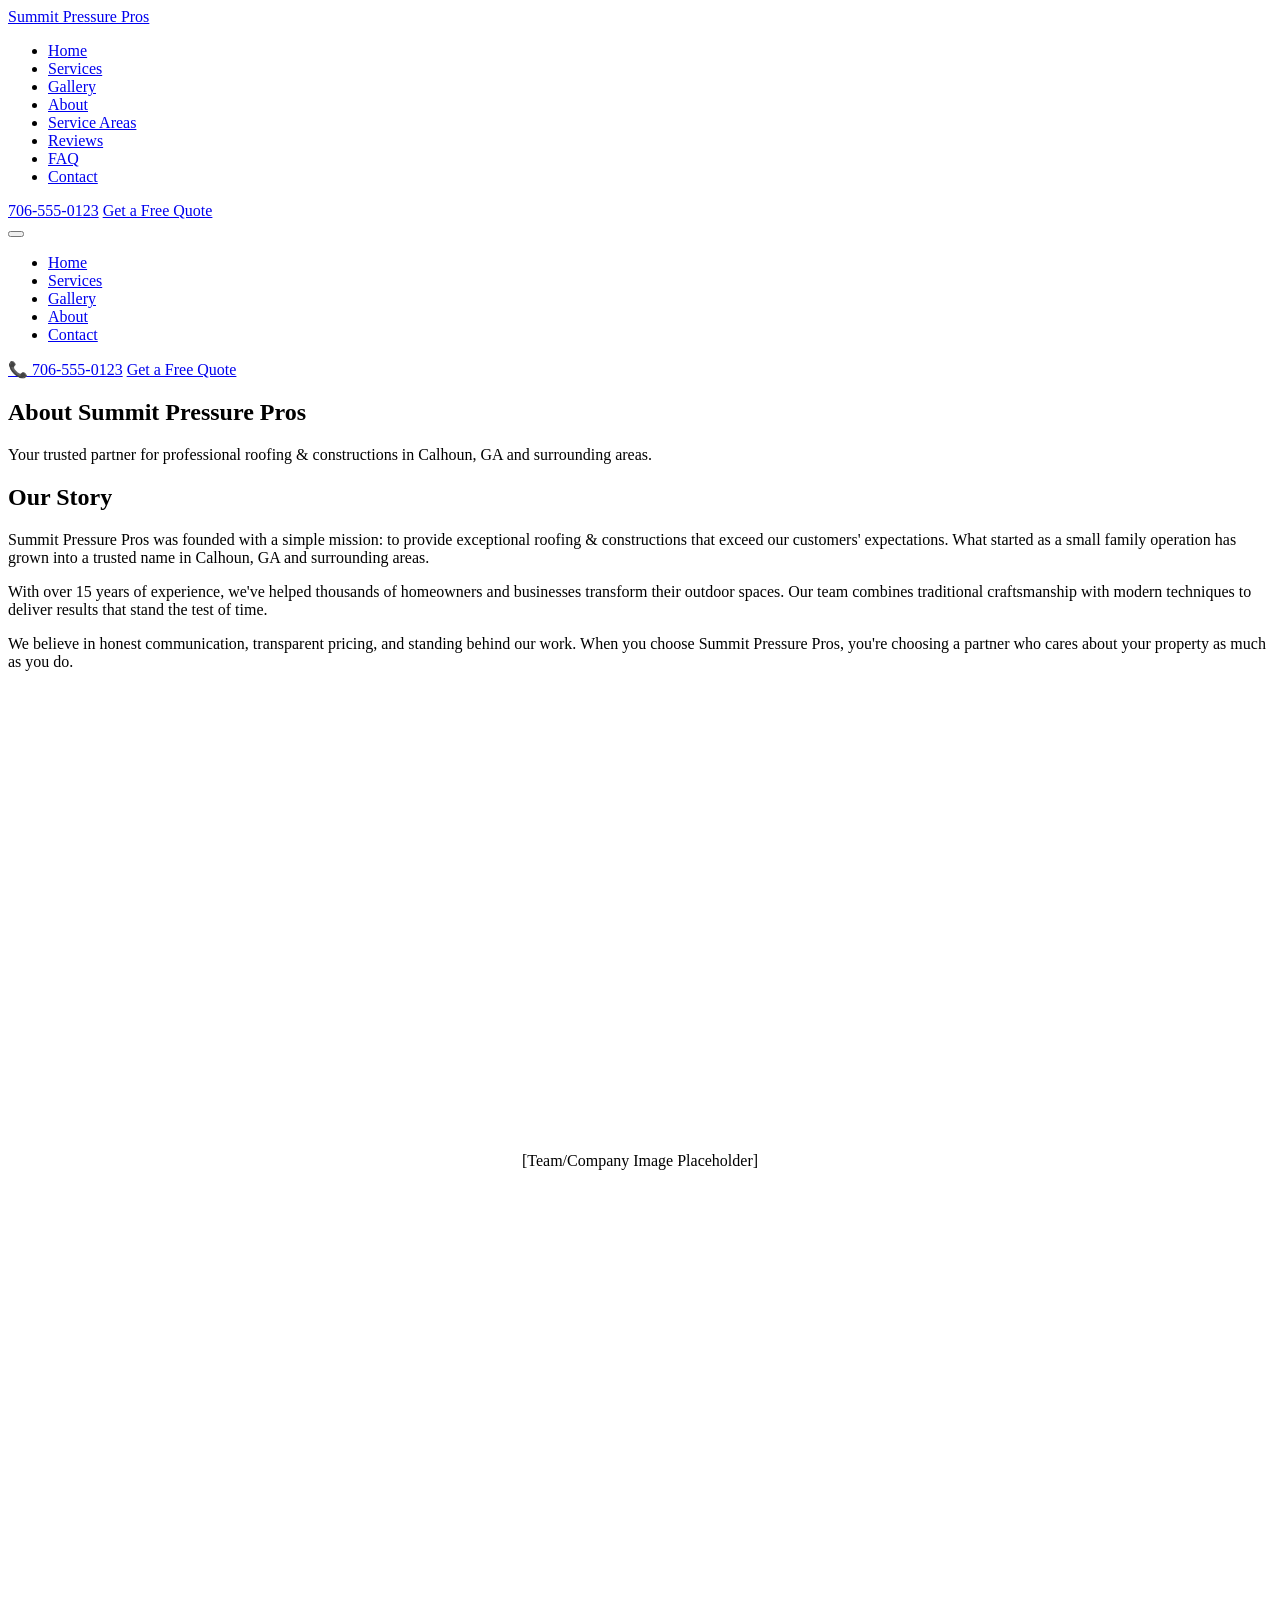
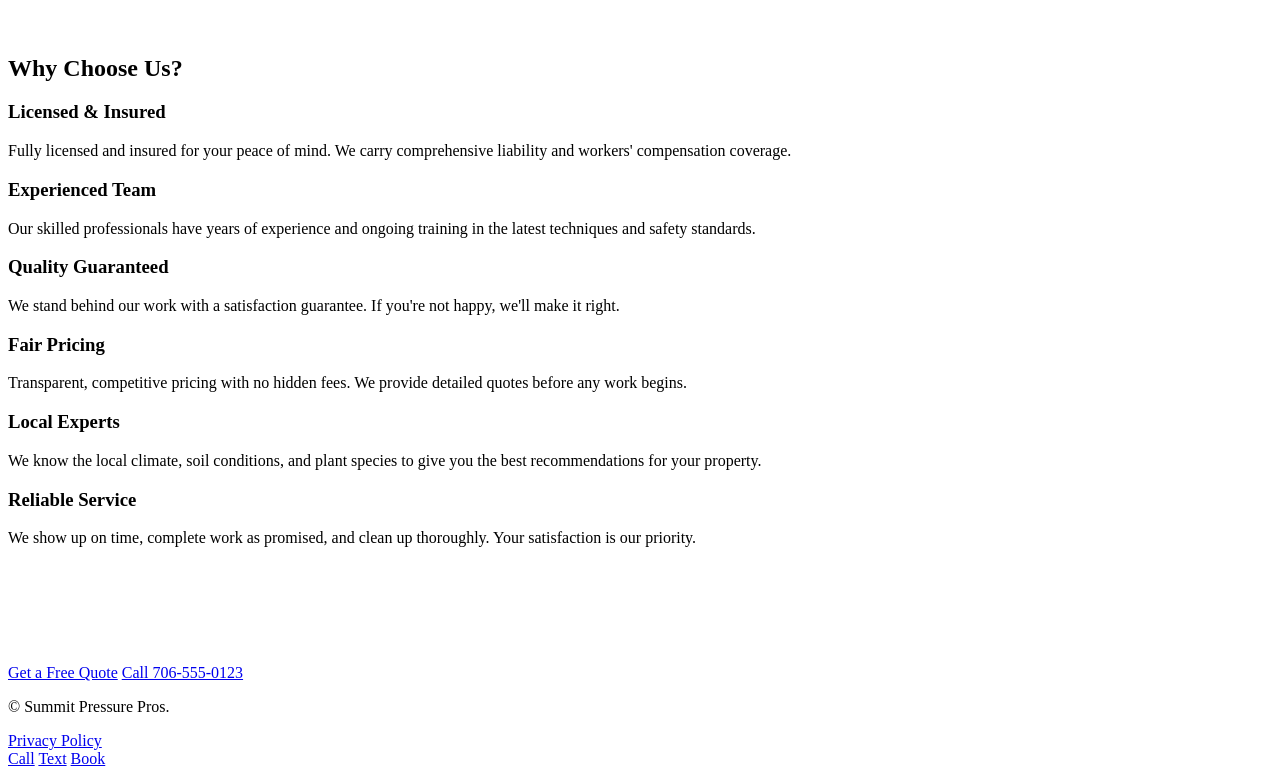
==== about.html @ 1222dcb8 "Add about.html" ====
<!DOCTYPE html>
<html lang="en">

<head>
    <meta charset="UTF-8">
    <meta name="viewport" content="width=device-width, initial-scale=1.0">
    <meta name="description"
        content="About Summit Pressure Pros - Professional roofing & constructions in Calhoun, GA and surrounding areas. Learn about our team and commitment to quality.">
    <title>About Us | Summit Pressure Pros</title>
    <link rel="icon" type="image/x-icon" href="assets/images/favicon.ico">
    <link rel="preconnect" href="https://fonts.googleapis.com">
    <link rel="preconnect" href="https://fonts.gstatic.com" crossorigin>
    <link
        href="https://fonts.googleapis.com/css2?family=Inter:wght@400;500;600;700&family=Outfit:wght@600;700;800&display=swap"
        rel="stylesheet">
    <link rel="stylesheet" href="assets/css/styles.css">
</head>

<body>
    <header class="header">
        <div class="container">
            <div class="header__inner">
                <a href="index.html" class="header__logo">Summit Pressure Pros</a>
                <nav class="nav">
                    <ul class="nav__list">
                        <li><a href="index.html" class="nav__link">Home</a></li>
                        <li><a href="services/index.html" class="nav__link">Services</a></li>
                        <li><a href="gallery.html" class="nav__link">Gallery</a></li>
                        <li><a href="about.html" class="nav__link active">About</a></li>
                        <li><a href="service-areas.html" class="nav__link">Service Areas</a></li>
                        <li><a href="reviews.html" class="nav__link">Reviews</a></li>
                        <li><a href="faq.html" class="nav__link">FAQ</a></li>
                        <li><a href="contact.html" class="nav__link">Contact</a></li>
                    </ul>
                </nav>
                <div class="header__actions">
                    <a href="tel:706-555-0123" class="header__phone">706-555-0123</a>
                    <a href="booking.html" class="btn btn--primary btn--sm">Get a Free Quote</a>
                </div>
                <button class="menu-toggle" aria-label="Toggle menu"><span class="menu-toggle__bar"></span><span
                        class="menu-toggle__bar"></span><span class="menu-toggle__bar"></span></button>
            </div>
        </div>
    </header>

    <nav class="mobile-nav" aria-hidden="true">
        <ul class="mobile-nav__list">
            <li><a href="index.html" class="mobile-nav__link">Home</a></li>
            <li><a href="services/index.html" class="mobile-nav__link">Services</a></li>
            <li><a href="gallery.html" class="mobile-nav__link">Gallery</a></li>
            <li><a href="about.html" class="mobile-nav__link active">About</a></li>
            <li><a href="contact.html" class="mobile-nav__link">Contact</a></li>
        </ul>
        <div class="mobile-nav__cta">
            <a href="tel:706-555-0123" class="mobile-nav__phone">📞 706-555-0123</a>
            <a href="booking.html" class="btn btn--primary btn--full">Get a Free Quote</a>
        </div>
    </nav>

    <main>
        <section class="service-hero">
            <div class="container">
                <div class="service-hero__content">
                    <h1 class="service-hero__title">About Summit Pressure Pros</h1>
                    <p class="service-hero__text">Your trusted partner for professional roofing & constructions in
                        Calhoun, GA and surrounding areas.</p>
                </div>
            </div>
        </section>

        <section class="section">
            <div class="container">
                <div class="grid grid--2" style="align-items: center;">
                    <div>
                        <h2>Our Story</h2>
                        <p style="margin: 1rem 0;">Summit Pressure Pros was founded with a simple mission: to provide
                            exceptional roofing & constructions that exceed our customers' expectations. What
                            started as a small family operation has grown into a trusted name in Calhoun, GA and surrounding areas.</p>
                        <p style="margin: 1rem 0;">With over 15 years of experience, we've helped thousands of
                            homeowners and businesses transform their outdoor spaces. Our team combines traditional
                            craftsmanship with modern techniques to deliver results that stand the test of time.</p>
                        <p style="margin: 1rem 0;">We believe in honest communication, transparent pricing, and standing
                            behind our work. When you choose Summit Pressure Pros, you're choosing a partner who cares
                            about your property as much as you do.</p>
                    </div>
                    <div
                        style="background: var(--color-light-gray); border-radius: var(--radius-xl); aspect-ratio: 4/3; display: flex; align-items: center; justify-content: center; color: var(--color-medium-gray);">
                        [Team/Company Image Placeholder]
                    </div>
                </div>
            </div>
        </section>

        <section class="section section--light">
            <div class="container">
                <div class="section-header">
                    <h2 class="section-header__title">Why Choose Us?</h2>
                </div>
                <div class="grid grid--3">
                    <div class="card">
                        <h3 class="card__title">Licensed & Insured</h3>
                        <p class="card__text">Fully licensed and insured for your peace of mind. We carry comprehensive
                            liability and workers' compensation coverage.</p>
                    </div>
                    <div class="card">
                        <h3 class="card__title">Experienced Team</h3>
                        <p class="card__text">Our skilled professionals have years of experience and ongoing training in
                            the latest techniques and safety standards.</p>
                    </div>
                    <div class="card">
                        <h3 class="card__title">Quality Guaranteed</h3>
                        <p class="card__text">We stand behind our work with a satisfaction guarantee. If you're not
                            happy, we'll make it right.</p>
                    </div>
                    <div class="card">
                        <h3 class="card__title">Fair Pricing</h3>
                        <p class="card__text">Transparent, competitive pricing with no hidden fees. We provide detailed
                            quotes before any work begins.</p>
                    </div>
                    <div class="card">
                        <h3 class="card__title">Local Experts</h3>
                        <p class="card__text">We know the local climate, soil conditions, and plant species to give you
                            the best recommendations for your property.</p>
                    </div>
                    <div class="card">
                        <h3 class="card__title">Reliable Service</h3>
                        <p class="card__text">We show up on time, complete work as promised, and clean up thoroughly.
                            Your satisfaction is our priority.</p>
                    </div>
                </div>
            </div>
        </section>

        <section class="section section--primary">
            <div class="container text-center">
                <h2 style="color: white;">Ready to Work With Us?</h2>
                <p style="color: rgba(255,255,255,0.9); margin: 1rem auto 2rem;">Contact us today for a free estimate.
                </p>
                <div class="btn-group" style="justify-content: center;">
                    <a href="booking.html" class="btn btn--accent btn--lg">Get a Free Quote</a>
                    <a href="tel:706-555-0123" class="btn btn--outline btn--lg">Call 706-555-0123</a>
                </div>
            </div>
        </section>
    </main>

    <footer class="footer">
        <div class="container">
            <div class="footer__bottom">
                <p class="footer__copyright">&copy; <span data-year></span> Summit Pressure Pros.</p>
                <div class="footer__legal"><a href="privacy.html" class="footer__legal-link">Privacy Policy</a></div>
            </div>
        </div>
    </footer>

    <div class="mobile-cta-bar">
        <a href="tel:706-555-0123" class="mobile-cta-bar__btn mobile-cta-bar__btn--call">Call</a>
        <a href="sms:706-555-0123" class="mobile-cta-bar__btn mobile-cta-bar__btn--text">Text</a>
        <a href="booking.html" class="mobile-cta-bar__btn mobile-cta-bar__btn--book">Book</a>
    </div>

    <script src="assets/js/main.js"></script>
</body>

</html>
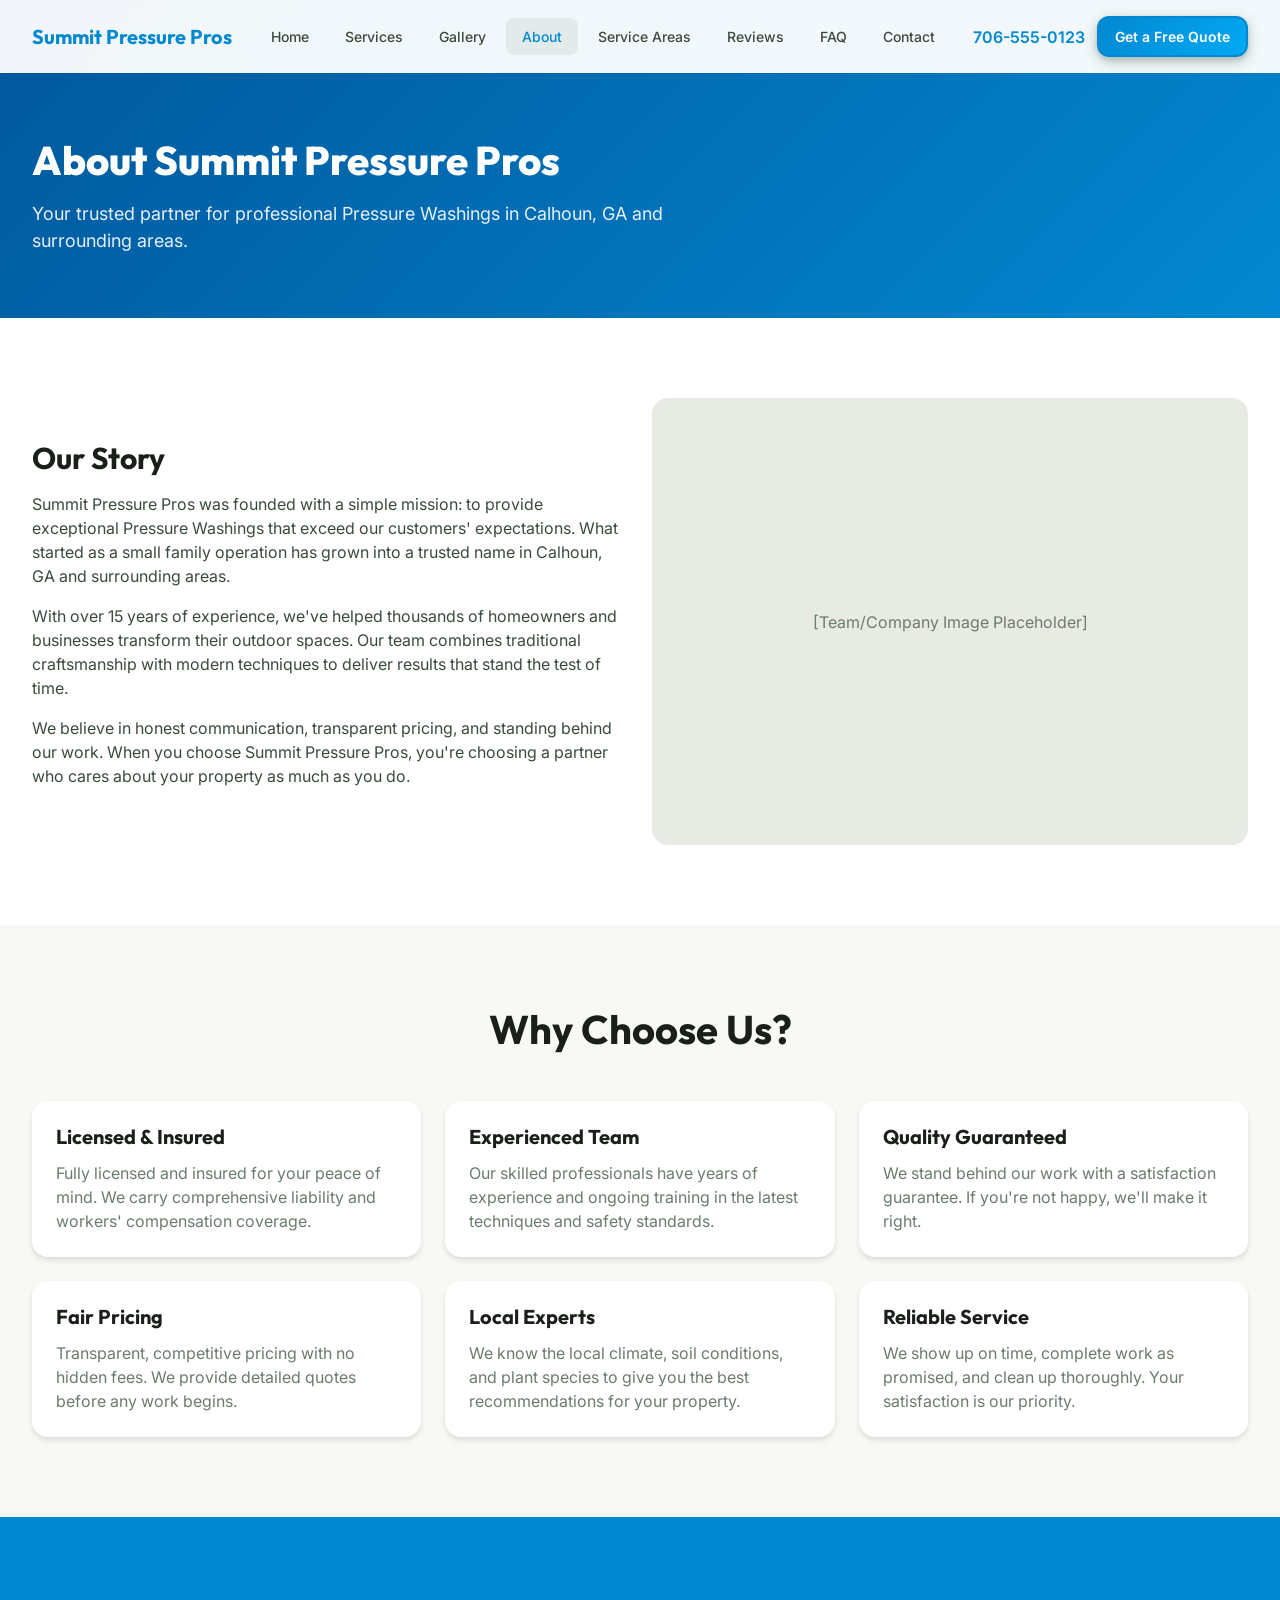
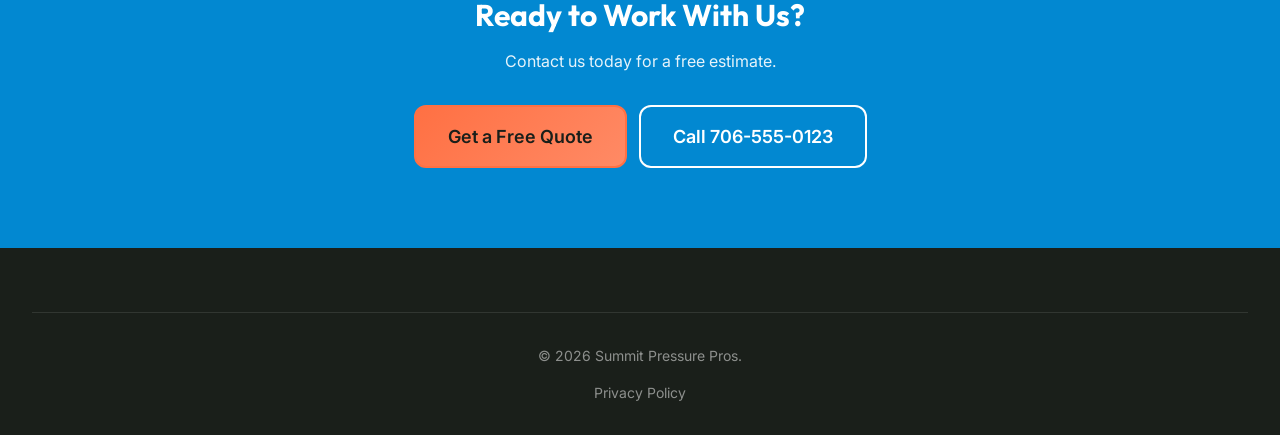
==== commit ed708ebc: "Update about.html" ====
--- a/about.html
+++ b/about.html
@@ -5,7 +5,7 @@
     <meta charset="UTF-8">
     <meta name="viewport" content="width=device-width, initial-scale=1.0">
     <meta name="description"
-        content="About Summit Pressure Pros - Professional roofing & constructions in Calhoun, GA and surrounding areas. Learn about our team and commitment to quality.">
+        content="About Summit Pressure Pros - Professional Pressure Washings in Calhoun, GA and surrounding areas. Learn about our team and commitment to quality.">
     <title>About Us | Summit Pressure Pros</title>
     <link rel="icon" type="image/x-icon" href="assets/images/favicon.ico">
     <link rel="preconnect" href="https://fonts.googleapis.com">
@@ -62,7 +62,7 @@
             <div class="container">
                 <div class="service-hero__content">
                     <h1 class="service-hero__title">About Summit Pressure Pros</h1>
-                    <p class="service-hero__text">Your trusted partner for professional roofing & constructions in
+                    <p class="service-hero__text">Your trusted partner for professional Pressure Washings in
                         Calhoun, GA and surrounding areas.</p>
                 </div>
             </div>
@@ -74,7 +74,7 @@
                     <div>
                         <h2>Our Story</h2>
                         <p style="margin: 1rem 0;">Summit Pressure Pros was founded with a simple mission: to provide
-                            exceptional roofing & constructions that exceed our customers' expectations. What
+                            exceptional Pressure Washings that exceed our customers' expectations. What
                             started as a small family operation has grown into a trusted name in Calhoun, GA and surrounding areas.</p>
                         <p style="margin: 1rem 0;">With over 15 years of experience, we've helped thousands of
                             homeowners and businesses transform their outdoor spaces. Our team combines traditional
--- a/assets/css/styles.css
+++ b/assets/css/styles.css
@@ -0,0 +1,1714 @@
+/* ============================================
+   roofing & construction & TREE SERVICE - DESIGN SYSTEM
+   Premium, Conversion-Focused Website Template
+   ============================================ */
+
+/* ==========================================
+   CSS VARIABLES - DESIGN TOKENS
+   ========================================== */
+:root {
+  /* Brand Colors - Nature Inspired */
+  --color-primary: #0288D1;
+  --color-primary-dark: #01579B;
+  --color-primary-light: #03A9F4;
+  --color-secondary: #37474F;
+  --color-secondary-light: #546E7A;
+  --color-accent: #FF7043;
+  --color-accent-light: #FF8A65;
+  
+  /* Neutral Colors */
+  --color-white: #FFFFFF;
+  --color-off-white: #F8F9F5;
+  --color-light-gray: #E8EBE4;
+  --color-medium-gray: #6B7B6E;
+  --color-dark-gray: #3A4A3C;
+  --color-black: #1A1F1A;
+  
+  /* Semantic Colors */
+  --color-success: #28A745;
+  --color-warning: #F4A020;
+  --color-error: #DC3545;
+  --color-info: #17A2B8;
+  
+  /* Typography */
+  --font-primary: 'Inter', -apple-system, BlinkMacSystemFont, 'Segoe UI', Roboto, sans-serif;
+  --font-heading: 'Outfit', 'Inter', sans-serif;
+  
+  /* Font Sizes - Mobile First */
+  --text-xs: 0.75rem;
+  --text-sm: 0.875rem;
+  --text-base: 1rem;
+  --text-lg: 1.125rem;
+  --text-xl: 1.25rem;
+  --text-2xl: 1.5rem;
+  --text-3xl: 1.875rem;
+  --text-4xl: 2.25rem;
+  --text-5xl: 3rem;
+  --text-6xl: 3.75rem;
+  
+  /* Font Weights */
+  --font-normal: 400;
+  --font-medium: 500;
+  --font-semibold: 600;
+  --font-bold: 700;
+  --font-extrabold: 800;
+  
+  /* Line Heights */
+  --leading-tight: 1.2;
+  --leading-snug: 1.375;
+  --leading-normal: 1.5;
+  --leading-relaxed: 1.625;
+  
+  /* Spacing Scale */
+  --space-1: 0.25rem;
+  --space-2: 0.5rem;
+  --space-3: 0.75rem;
+  --space-4: 1rem;
+  --space-5: 1.25rem;
+  --space-6: 1.5rem;
+  --space-8: 2rem;
+  --space-10: 2.5rem;
+  --space-12: 3rem;
+  --space-16: 4rem;
+  --space-20: 5rem;
+  --space-24: 6rem;
+  --space-32: 8rem;
+  
+  /* Border Radius */
+  --radius-sm: 0.25rem;
+  --radius-md: 0.5rem;
+  --radius-lg: 0.75rem;
+  --radius-xl: 1rem;
+  --radius-2xl: 1.5rem;
+  --radius-full: 9999px;
+  
+  /* Shadows */
+  --shadow-sm: 0 1px 2px rgba(0, 0, 0, 0.05);
+  --shadow-md: 0 4px 6px rgba(0, 0, 0, 0.07), 0 2px 4px rgba(0, 0, 0, 0.05);
+  --shadow-lg: 0 10px 15px rgba(0, 0, 0, 0.1), 0 4px 6px rgba(0, 0, 0, 0.05);
+  --shadow-xl: 0 20px 25px rgba(0, 0, 0, 0.1), 0 10px 10px rgba(0, 0, 0, 0.04);
+  --shadow-2xl: 0 25px 50px rgba(0, 0, 0, 0.15);
+  --shadow-glow: 0 0 20px rgba(45, 90, 39, 0.3);
+  
+  /* Transitions */
+  --transition-fast: 150ms ease;
+  --transition-base: 250ms ease;
+  --transition-slow: 350ms ease;
+  --transition-bounce: 500ms cubic-bezier(0.68, -0.55, 0.265, 1.55);
+  
+  /* Z-Index Scale */
+  --z-dropdown: 100;
+  --z-sticky: 200;
+  --z-fixed: 300;
+  --z-modal-backdrop: 400;
+  --z-modal: 500;
+  --z-tooltip: 600;
+  
+  /* Container Widths */
+  --container-sm: 640px;
+  --container-md: 768px;
+  --container-lg: 1024px;
+  --container-xl: 1280px;
+  --container-2xl: 1400px;
+}
+
+/* ==========================================
+   CSS RESET & BASE STYLES
+   ========================================== */
+*,
+*::before,
+*::after {
+  box-sizing: border-box;
+  margin: 0;
+  padding: 0;
+}
+
+html {
+  font-size: 16px;
+  scroll-behavior: smooth;
+  -webkit-text-size-adjust: 100%;
+}
+
+body {
+  font-family: var(--font-primary);
+  font-size: var(--text-base);
+  font-weight: var(--font-normal);
+  line-height: var(--leading-normal);
+  color: var(--color-dark-gray);
+  background-color: var(--color-white);
+  -webkit-font-smoothing: antialiased;
+  -moz-osx-font-smoothing: grayscale;
+  overflow-x: hidden;
+}
+
+/* Improve media defaults */
+img,
+picture,
+video,
+canvas,
+svg {
+  display: block;
+  max-width: 100%;
+  height: auto;
+}
+
+/* Remove built-in form typography styles */
+input,
+button,
+textarea,
+select {
+  font: inherit;
+  color: inherit;
+}
+
+/* Avoid text overflows */
+p,
+h1,
+h2,
+h3,
+h4,
+h5,
+h6 {
+  overflow-wrap: break-word;
+}
+
+/* Remove list styles */
+ul,
+ol {
+  list-style: none;
+}
+
+/* Remove link styles */
+a {
+  color: inherit;
+  text-decoration: none;
+}
+
+/* ==========================================
+   TYPOGRAPHY
+   ========================================== */
+h1, h2, h3, h4, h5, h6 {
+  font-family: var(--font-heading);
+  font-weight: var(--font-bold);
+  line-height: var(--leading-tight);
+  color: var(--color-black);
+}
+
+h1 {
+  font-size: var(--text-3xl);
+  font-weight: var(--font-extrabold);
+}
+
+h2 {
+  font-size: var(--text-2xl);
+}
+
+h3 {
+  font-size: var(--text-xl);
+}
+
+h4 {
+  font-size: var(--text-lg);
+}
+
+p {
+  margin-bottom: var(--space-4);
+}
+
+p:last-child {
+  margin-bottom: 0;
+}
+
+.text-gradient {
+  background: linear-gradient(135deg, var(--color-primary) 0%, var(--color-primary-light) 100%);
+  -webkit-background-clip: text;
+  -webkit-text-fill-color: transparent;
+  background-clip: text;
+}
+
+/* ==========================================
+   LAYOUT & CONTAINER
+   ========================================== */
+.container {
+  width: 100%;
+  max-width: var(--container-xl);
+  margin: 0 auto;
+  padding: 0 var(--space-4);
+}
+
+.section {
+  padding: var(--space-16) 0;
+}
+
+.section--sm {
+  padding: var(--space-10) 0;
+}
+
+.section--lg {
+  padding: var(--space-24) 0;
+}
+
+.section--dark {
+  background-color: var(--color-black);
+  color: var(--color-white);
+}
+
+.section--light {
+  background-color: var(--color-off-white);
+}
+
+.section--primary {
+  background-color: var(--color-primary);
+  color: var(--color-white);
+}
+
+/* Grid System */
+.grid {
+  display: grid;
+  gap: var(--space-6);
+}
+
+.grid--2 {
+  grid-template-columns: 1fr;
+}
+
+.grid--3 {
+  grid-template-columns: 1fr;
+}
+
+.grid--4 {
+  grid-template-columns: repeat(2, 1fr);
+}
+
+/* Flexbox Utilities */
+.flex {
+  display: flex;
+}
+
+.flex-col {
+  flex-direction: column;
+}
+
+.items-center {
+  align-items: center;
+}
+
+.justify-center {
+  justify-content: center;
+}
+
+.justify-between {
+  justify-content: space-between;
+}
+
+.gap-2 { gap: var(--space-2); }
+.gap-4 { gap: var(--space-4); }
+.gap-6 { gap: var(--space-6); }
+.gap-8 { gap: var(--space-8); }
+
+/* ==========================================
+   HEADER & NAVIGATION
+   ========================================== */
+.header {
+  position: fixed;
+  top: 0;
+  left: 0;
+  right: 0;
+  z-index: var(--z-fixed);
+  background: rgba(255, 255, 255, 0.95);
+  backdrop-filter: blur(10px);
+  -webkit-backdrop-filter: blur(10px);
+  box-shadow: var(--shadow-sm);
+  transition: all var(--transition-base);
+}
+
+.header.scrolled {
+  box-shadow: var(--shadow-md);
+}
+
+.header__inner {
+  display: flex;
+  align-items: center;
+  justify-content: space-between;
+  padding: var(--space-4) 0;
+  gap: var(--space-4);
+}
+
+.header__logo {
+  display: flex;
+  align-items: center;
+  gap: var(--space-3);
+  font-family: var(--font-heading);
+  font-size: var(--text-xl);
+  font-weight: var(--font-bold);
+  color: var(--color-primary);
+}
+
+.header__logo img {
+  height: 40px;
+  width: auto;
+}
+
+/* Desktop Navigation */
+.nav {
+  display: none;
+}
+
+.nav__list {
+  display: flex;
+  align-items: center;
+  gap: var(--space-1);
+}
+
+.nav__link {
+  display: block;
+  padding: var(--space-2) var(--space-4);
+  font-size: var(--text-sm);
+  font-weight: var(--font-medium);
+  color: var(--color-dark-gray);
+  border-radius: var(--radius-md);
+  transition: all var(--transition-fast);
+}
+
+.nav__link:hover,
+.nav__link.active {
+  color: var(--color-primary);
+  background-color: rgba(45, 90, 39, 0.08);
+}
+
+/* Header Actions */
+.header__actions {
+  display: flex;
+  align-items: center;
+  gap: var(--space-3);
+}
+
+.header__phone {
+  display: none;
+  align-items: center;
+  gap: var(--space-2);
+  font-weight: var(--font-semibold);
+  color: var(--color-primary);
+}
+
+.header__review-link {
+  display: none;
+  padding: var(--space-2) var(--space-3);
+  font-size: var(--text-sm);
+  font-weight: var(--font-medium);
+  color: var(--color-accent);
+  border: 2px solid var(--color-accent);
+  border-radius: var(--radius-full);
+  transition: all var(--transition-fast);
+}
+
+.header__review-link:hover {
+  background-color: var(--color-accent);
+  color: var(--color-white);
+}
+
+/* Mobile Menu Toggle */
+.menu-toggle {
+  display: flex;
+  flex-direction: column;
+  justify-content: center;
+  align-items: center;
+  width: 44px;
+  height: 44px;
+  padding: var(--space-2);
+  background: transparent;
+  border: none;
+  cursor: pointer;
+  gap: 5px;
+}
+
+.menu-toggle__bar {
+  display: block;
+  width: 24px;
+  height: 2px;
+  background-color: var(--color-dark-gray);
+  border-radius: 2px;
+  transition: all var(--transition-fast);
+}
+
+.menu-toggle.active .menu-toggle__bar:nth-child(1) {
+  transform: rotate(45deg) translate(5px, 5px);
+}
+
+.menu-toggle.active .menu-toggle__bar:nth-child(2) {
+  opacity: 0;
+}
+
+.menu-toggle.active .menu-toggle__bar:nth-child(3) {
+  transform: rotate(-45deg) translate(5px, -5px);
+}
+
+/* Mobile Navigation */
+.mobile-nav {
+  position: fixed;
+  top: 72px;
+  left: 0;
+  right: 0;
+  bottom: 0;
+  background: var(--color-white);
+  padding: var(--space-6);
+  transform: translateX(100%);
+  transition: transform var(--transition-base);
+  overflow-y: auto;
+  z-index: var(--z-fixed);
+}
+
+.mobile-nav.active {
+  transform: translateX(0);
+}
+
+.mobile-nav__list {
+  display: flex;
+  flex-direction: column;
+  gap: var(--space-2);
+}
+
+.mobile-nav__link {
+  display: block;
+  padding: var(--space-4);
+  font-size: var(--text-lg);
+  font-weight: var(--font-medium);
+  color: var(--color-dark-gray);
+  border-radius: var(--radius-lg);
+  transition: all var(--transition-fast);
+}
+
+.mobile-nav__link:hover,
+.mobile-nav__link.active {
+  color: var(--color-primary);
+  background-color: rgba(45, 90, 39, 0.08);
+}
+
+.mobile-nav__cta {
+  margin-top: var(--space-6);
+  padding-top: var(--space-6);
+  border-top: 1px solid var(--color-light-gray);
+}
+
+.mobile-nav__contact {
+  display: flex;
+  flex-direction: column;
+  gap: var(--space-4);
+  margin-bottom: var(--space-6);
+}
+
+.mobile-nav__phone,
+.mobile-nav__text {
+  display: flex;
+  align-items: center;
+  gap: var(--space-3);
+  padding: var(--space-4);
+  font-weight: var(--font-semibold);
+  background-color: var(--color-off-white);
+  border-radius: var(--radius-lg);
+}
+
+/* ==========================================
+   BUTTONS
+   ========================================== */
+.btn {
+  display: inline-flex;
+  align-items: center;
+  justify-content: center;
+  gap: var(--space-2);
+  padding: var(--space-3) var(--space-6);
+  font-family: var(--font-primary);
+  font-size: var(--text-base);
+  font-weight: var(--font-semibold);
+  text-align: center;
+  white-space: nowrap;
+  border: 2px solid transparent;
+  border-radius: var(--radius-lg);
+  cursor: pointer;
+  transition: all var(--transition-fast);
+  text-decoration: none;
+}
+
+.btn:focus {
+  outline: 2px solid var(--color-primary);
+  outline-offset: 2px;
+}
+
+.btn--primary {
+  background: linear-gradient(135deg, var(--color-primary) 0%, var(--color-primary-light) 100%);
+  color: var(--color-white);
+  border-color: var(--color-primary);
+  box-shadow: var(--shadow-md), 0 4px 14px rgba(45, 90, 39, 0.3);
+}
+
+.btn--primary:hover {
+  transform: translateY(-2px);
+  box-shadow: var(--shadow-lg), 0 6px 20px rgba(45, 90, 39, 0.4);
+}
+
+.btn--secondary {
+  background-color: var(--color-white);
+  color: var(--color-primary);
+  border-color: var(--color-primary);
+}
+
+.btn--secondary:hover {
+  background-color: var(--color-primary);
+  color: var(--color-white);
+}
+
+.btn--accent {
+  background: linear-gradient(135deg, var(--color-accent) 0%, var(--color-accent-light) 100%);
+  color: var(--color-black);
+  border-color: var(--color-accent);
+}
+
+.btn--accent:hover {
+  transform: translateY(-2px);
+  box-shadow: var(--shadow-lg), 0 6px 20px rgba(244, 160, 32, 0.4);
+}
+
+.btn--outline {
+  background-color: transparent;
+  color: var(--color-white);
+  border-color: var(--color-white);
+}
+
+.btn--outline:hover {
+  background-color: var(--color-white);
+  color: var(--color-primary);
+}
+
+.btn--lg {
+  padding: var(--space-4) var(--space-8);
+  font-size: var(--text-lg);
+}
+
+.btn--sm {
+  padding: var(--space-2) var(--space-4);
+  font-size: var(--text-sm);
+}
+
+.btn--full {
+  width: 100%;
+}
+
+.btn--icon {
+  width: 48px;
+  height: 48px;
+  padding: 0;
+  border-radius: var(--radius-full);
+}
+
+/* Button Group */
+.btn-group {
+  display: flex;
+  flex-direction: column;
+  gap: var(--space-3);
+}
+
+/* ==========================================
+   HERO SECTION
+   ========================================== */
+.hero {
+  position: relative;
+  min-height: 100vh;
+  display: flex;
+  align-items: center;
+  padding-top: calc(72px + var(--space-12));
+  padding-bottom: var(--space-12);
+  background: linear-gradient(135deg, var(--color-primary-dark) 0%, var(--color-primary) 50%, var(--color-primary-light) 100%);
+  overflow: hidden;
+}
+
+.hero::before {
+  content: '';
+  position: absolute;
+  top: 0;
+  left: 0;
+  right: 0;
+  bottom: 0;
+  background: url("data:image/svg+xml,%3Csvg width='60' height='60' viewBox='0 0 60 60' xmlns='http://www.w3.org/2000/svg'%3E%3Cg fill='none' fill-rule='evenodd'%3E%3Cg fill='%23ffffff' fill-opacity='0.05'%3E%3Cpath d='M36 34v-4h-2v4h-4v2h4v4h2v-4h4v-2h-4zm0-30V0h-2v4h-4v2h4v4h2V6h4V4h-4zM6 34v-4H4v4H0v2h4v4h2v-4h4v-2H6zM6 4V0H4v4H0v2h4v4h2V6h4V4H6z'/%3E%3C/g%3E%3C/g%3E%3C/svg%3E");
+  opacity: 0.5;
+}
+
+.hero__content {
+  position: relative;
+  z-index: 1;
+  text-align: center;
+  color: var(--color-white);
+}
+
+.hero__badge {
+  display: inline-flex;
+  align-items: center;
+  gap: var(--space-2);
+  padding: var(--space-2) var(--space-4);
+  margin-bottom: var(--space-6);
+  font-size: var(--text-sm);
+  font-weight: var(--font-semibold);
+  background: rgba(255, 255, 255, 0.15);
+  backdrop-filter: blur(10px);
+  border: 1px solid rgba(255, 255, 255, 0.2);
+  border-radius: var(--radius-full);
+}
+
+.hero__title {
+  font-size: var(--text-4xl);
+  font-weight: var(--font-extrabold);
+  color: var(--color-white);
+  margin-bottom: var(--space-6);
+  text-shadow: 0 2px 10px rgba(0, 0, 0, 0.2);
+}
+
+.hero__subtitle {
+  font-size: var(--text-lg);
+  max-width: 600px;
+  margin: 0 auto var(--space-8);
+  opacity: 0.95;
+  line-height: var(--leading-relaxed);
+}
+
+.hero__cta {
+  display: flex;
+  flex-direction: column;
+  gap: var(--space-4);
+  margin-bottom: var(--space-8);
+}
+
+.hero__trust {
+  display: flex;
+  flex-wrap: wrap;
+  justify-content: center;
+  gap: var(--space-6);
+  padding-top: var(--space-8);
+  border-top: 1px solid rgba(255, 255, 255, 0.2);
+}
+
+.hero__trust-item {
+  display: flex;
+  align-items: center;
+  gap: var(--space-2);
+  font-size: var(--text-sm);
+  opacity: 0.9;
+}
+
+.hero__trust-icon {
+  width: 20px;
+  height: 20px;
+  fill: currentColor;
+}
+
+/* ==========================================
+   CARDS
+   ========================================== */
+.card {
+  background: var(--color-white);
+  border-radius: var(--radius-xl);
+  padding: var(--space-6);
+  box-shadow: var(--shadow-md);
+  transition: all var(--transition-base);
+}
+
+.card:hover {
+  transform: translateY(-4px);
+  box-shadow: var(--shadow-xl);
+}
+
+.card--bordered {
+  border: 1px solid var(--color-light-gray);
+  box-shadow: none;
+}
+
+.card--bordered:hover {
+  border-color: var(--color-primary);
+  box-shadow: var(--shadow-lg);
+}
+
+.card__icon {
+  display: flex;
+  align-items: center;
+  justify-content: center;
+  width: 64px;
+  height: 64px;
+  margin-bottom: var(--space-4);
+  background: linear-gradient(135deg, var(--color-primary) 0%, var(--color-primary-light) 100%);
+  border-radius: var(--radius-lg);
+  color: var(--color-white);
+}
+
+.card__icon svg {
+  width: 32px;
+  height: 32px;
+}
+
+.card__title {
+  font-size: var(--text-xl);
+  margin-bottom: var(--space-3);
+}
+
+.card__text {
+  color: var(--color-medium-gray);
+  margin-bottom: var(--space-4);
+}
+
+.card__link {
+  display: inline-flex;
+  align-items: center;
+  gap: var(--space-2);
+  font-weight: var(--font-semibold);
+  color: var(--color-primary);
+  transition: gap var(--transition-fast);
+}
+
+.card__link:hover {
+  gap: var(--space-3);
+}
+
+/* Service Card */
+.service-card {
+  position: relative;
+  overflow: hidden;
+}
+
+.service-card__image {
+  height: 200px;
+  margin: calc(var(--space-6) * -1);
+  margin-bottom: var(--space-4);
+  background-color: var(--color-light-gray);
+  background-size: cover;
+  background-position: center;
+}
+
+.service-card__content {
+  padding-top: var(--space-4);
+}
+
+/* ==========================================
+   SECTION HEADERS
+   ========================================== */
+.section-header {
+  text-align: center;
+  max-width: 700px;
+  margin: 0 auto var(--space-12);
+}
+
+.section-header__label {
+  display: inline-block;
+  font-size: var(--text-sm);
+  font-weight: var(--font-bold);
+  text-transform: uppercase;
+  letter-spacing: 0.1em;
+  color: var(--color-primary);
+  margin-bottom: var(--space-3);
+}
+
+.section-header__title {
+  font-size: var(--text-3xl);
+  margin-bottom: var(--space-4);
+}
+
+.section-header__text {
+  font-size: var(--text-lg);
+  color: var(--color-medium-gray);
+}
+
+.section-header--left {
+  text-align: left;
+  margin-left: 0;
+}
+
+.section-header--light .section-header__title {
+  color: var(--color-white);
+}
+
+.section-header--light .section-header__text {
+  color: rgba(255, 255, 255, 0.8);
+}
+
+/* ==========================================
+   TRUST & CREDIBILITY
+   ========================================== */
+.trust-bar {
+  background: var(--color-off-white);
+  padding: var(--space-6) 0;
+  border-bottom: 1px solid var(--color-light-gray);
+}
+
+.trust-bar__inner {
+  display: flex;
+  flex-wrap: wrap;
+  justify-content: center;
+  gap: var(--space-6);
+}
+
+.trust-item {
+  display: flex;
+  align-items: center;
+  gap: var(--space-3);
+  font-size: var(--text-sm);
+  font-weight: var(--font-medium);
+  color: var(--color-dark-gray);
+}
+
+.trust-item__icon {
+  width: 24px;
+  height: 24px;
+  color: var(--color-primary);
+}
+
+/* Stats */
+.stats {
+  display: grid;
+  grid-template-columns: repeat(2, 1fr);
+  gap: var(--space-6);
+}
+
+.stat {
+  text-align: center;
+  padding: var(--space-6);
+}
+
+.stat__number {
+  font-family: var(--font-heading);
+  font-size: var(--text-4xl);
+  font-weight: var(--font-extrabold);
+  color: var(--color-primary);
+  line-height: 1;
+  margin-bottom: var(--space-2);
+}
+
+.stat__label {
+  font-size: var(--text-sm);
+  color: var(--color-medium-gray);
+  text-transform: uppercase;
+  letter-spacing: 0.05em;
+}
+
+/* ==========================================
+   PROCESS SECTION
+   ========================================== */
+.process-steps {
+  display: flex;
+  flex-direction: column;
+  gap: var(--space-8);
+}
+
+.process-step {
+  display: flex;
+  gap: var(--space-6);
+  align-items: flex-start;
+}
+
+.process-step__number {
+  flex-shrink: 0;
+  display: flex;
+  align-items: center;
+  justify-content: center;
+  width: 48px;
+  height: 48px;
+  font-family: var(--font-heading);
+  font-size: var(--text-xl);
+  font-weight: var(--font-bold);
+  color: var(--color-white);
+  background: linear-gradient(135deg, var(--color-primary) 0%, var(--color-primary-light) 100%);
+  border-radius: var(--radius-full);
+}
+
+.process-step__content {
+  flex: 1;
+}
+
+.process-step__title {
+  font-size: var(--text-lg);
+  margin-bottom: var(--space-2);
+}
+
+.process-step__text {
+  color: var(--color-medium-gray);
+}
+
+/* ==========================================
+   GALLERY GRID
+   ========================================== */
+.gallery-grid {
+  display: grid;
+  grid-template-columns: repeat(2, 1fr);
+  gap: var(--space-4);
+}
+
+.gallery-item {
+  position: relative;
+  aspect-ratio: 4/3;
+  overflow: hidden;
+  border-radius: var(--radius-lg);
+  background-color: var(--color-light-gray);
+}
+
+.gallery-item__image {
+  width: 100%;
+  height: 100%;
+  object-fit: cover;
+  transition: transform var(--transition-slow);
+}
+
+.gallery-item:hover .gallery-item__image {
+  transform: scale(1.05);
+}
+
+.gallery-item__overlay {
+  position: absolute;
+  bottom: 0;
+  left: 0;
+  right: 0;
+  padding: var(--space-4);
+  background: linear-gradient(to top, rgba(0, 0, 0, 0.8) 0%, transparent 100%);
+  color: var(--color-white);
+  opacity: 0;
+  transform: translateY(10px);
+  transition: all var(--transition-base);
+}
+
+.gallery-item:hover .gallery-item__overlay {
+  opacity: 1;
+  transform: translateY(0);
+}
+
+.gallery-item__caption {
+  font-size: var(--text-sm);
+  font-weight: var(--font-medium);
+}
+
+/* ==========================================
+   FAQ ACCORDION
+   ========================================== */
+.faq-list {
+  display: flex;
+  flex-direction: column;
+  gap: var(--space-3);
+}
+
+.faq-item {
+  border: 1px solid var(--color-light-gray);
+  border-radius: var(--radius-lg);
+  overflow: hidden;
+}
+
+.faq-item__question {
+  display: flex;
+  justify-content: space-between;
+  align-items: center;
+  width: 100%;
+  padding: var(--space-5);
+  font-size: var(--text-base);
+  font-weight: var(--font-semibold);
+  text-align: left;
+  background: var(--color-white);
+  border: none;
+  cursor: pointer;
+  transition: background var(--transition-fast);
+}
+
+.faq-item__question:hover {
+  background: var(--color-off-white);
+}
+
+.faq-item__icon {
+  flex-shrink: 0;
+  width: 24px;
+  height: 24px;
+  color: var(--color-primary);
+  transition: transform var(--transition-fast);
+}
+
+.faq-item.active .faq-item__icon {
+  transform: rotate(180deg);
+}
+
+.faq-item__answer {
+  max-height: 0;
+  overflow: hidden;
+  transition: max-height var(--transition-base);
+}
+
+.faq-item.active .faq-item__answer {
+  max-height: 500px;
+}
+
+.faq-item__answer-inner {
+  padding: 0 var(--space-5) var(--space-5);
+  color: var(--color-medium-gray);
+}
+
+/* ==========================================
+   FORMS & EMBEDS
+   ========================================== */
+.form-group {
+  margin-bottom: var(--space-4);
+}
+
+.form-label {
+  display: block;
+  font-size: var(--text-sm);
+  font-weight: var(--font-medium);
+  margin-bottom: var(--space-2);
+}
+
+.form-input {
+  width: 100%;
+  padding: var(--space-3) var(--space-4);
+  font-size: var(--text-base);
+  border: 2px solid var(--color-light-gray);
+  border-radius: var(--radius-lg);
+  transition: border-color var(--transition-fast);
+}
+
+.form-input:focus {
+  outline: none;
+  border-color: var(--color-primary);
+}
+
+.form-textarea {
+  min-height: 120px;
+  resize: vertical;
+}
+
+/* GHL Embed Placeholder */
+.ghl-embed-placeholder {
+  display: flex;
+  flex-direction: column;
+  align-items: center;
+  justify-content: center;
+  min-height: 400px;
+  padding: var(--space-8);
+  background: linear-gradient(135deg, var(--color-off-white) 0%, var(--color-light-gray) 100%);
+  border: 3px dashed var(--color-medium-gray);
+  border-radius: var(--radius-xl);
+  text-align: center;
+}
+
+.ghl-embed-placeholder__icon {
+  width: 64px;
+  height: 64px;
+  margin-bottom: var(--space-4);
+  color: var(--color-medium-gray);
+}
+
+.ghl-embed-placeholder__title {
+  font-size: var(--text-xl);
+  font-weight: var(--font-bold);
+  color: var(--color-dark-gray);
+  margin-bottom: var(--space-2);
+}
+
+.ghl-embed-placeholder__text {
+  color: var(--color-medium-gray);
+}
+
+/* ==========================================
+   FOOTER
+   ========================================== */
+.footer {
+  background: var(--color-black);
+  color: var(--color-white);
+  padding: var(--space-16) 0 var(--space-8);
+}
+
+.footer__grid {
+  display: grid;
+  grid-template-columns: 1fr;
+  gap: var(--space-10);
+  margin-bottom: var(--space-10);
+}
+
+.footer__brand {
+  max-width: 300px;
+}
+
+.footer__logo {
+  font-family: var(--font-heading);
+  font-size: var(--text-2xl);
+  font-weight: var(--font-bold);
+  color: var(--color-white);
+  margin-bottom: var(--space-4);
+}
+
+.footer__text {
+  color: rgba(255, 255, 255, 0.7);
+  font-size: var(--text-sm);
+  margin-bottom: var(--space-6);
+}
+
+.footer__social {
+  display: flex;
+  gap: var(--space-3);
+}
+
+.footer__social-link {
+  display: flex;
+  align-items: center;
+  justify-content: center;
+  width: 40px;
+  height: 40px;
+  color: var(--color-white);
+  background: rgba(255, 255, 255, 0.1);
+  border-radius: var(--radius-full);
+  transition: all var(--transition-fast);
+}
+
+.footer__social-link:hover {
+  background: var(--color-primary);
+  transform: translateY(-2px);
+}
+
+.footer__column-title {
+  font-size: var(--text-lg);
+  font-weight: var(--font-bold);
+  margin-bottom: var(--space-5);
+  color: var(--color-white);
+}
+
+.footer__links {
+  display: flex;
+  flex-direction: column;
+  gap: var(--space-3);
+}
+
+.footer__link {
+  color: rgba(255, 255, 255, 0.7);
+  font-size: var(--text-sm);
+  transition: color var(--transition-fast);
+}
+
+.footer__link:hover {
+  color: var(--color-accent);
+}
+
+.footer__contact-item {
+  display: flex;
+  align-items: flex-start;
+  gap: var(--space-3);
+  color: rgba(255, 255, 255, 0.7);
+  font-size: var(--text-sm);
+  margin-bottom: var(--space-4);
+}
+
+.footer__contact-icon {
+  flex-shrink: 0;
+  width: 20px;
+  height: 20px;
+  color: var(--color-primary-light);
+}
+
+.footer__review-btn {
+  display: inline-flex;
+  align-items: center;
+  gap: var(--space-2);
+  margin-top: var(--space-4);
+  padding: var(--space-3) var(--space-5);
+  font-size: var(--text-sm);
+  font-weight: var(--font-semibold);
+  color: var(--color-black);
+  background: var(--color-accent);
+  border-radius: var(--radius-full);
+  transition: all var(--transition-fast);
+}
+
+.footer__review-btn:hover {
+  background: var(--color-accent-light);
+  transform: translateY(-2px);
+}
+
+.footer__bottom {
+  padding-top: var(--space-8);
+  border-top: 1px solid rgba(255, 255, 255, 0.1);
+  text-align: center;
+}
+
+.footer__copyright {
+  color: rgba(255, 255, 255, 0.5);
+  font-size: var(--text-sm);
+}
+
+.footer__legal {
+  display: flex;
+  justify-content: center;
+  gap: var(--space-6);
+  margin-top: var(--space-4);
+}
+
+.footer__legal-link {
+  color: rgba(255, 255, 255, 0.5);
+  font-size: var(--text-sm);
+  transition: color var(--transition-fast);
+}
+
+.footer__legal-link:hover {
+  color: var(--color-white);
+}
+
+/* ==========================================
+   STICKY MOBILE CTA BAR
+   ========================================== */
+.mobile-cta-bar {
+  position: fixed;
+  bottom: 0;
+  left: 0;
+  right: 0;
+  z-index: var(--z-sticky);
+  display: flex;
+  background: var(--color-white);
+  box-shadow: 0 -4px 20px rgba(0, 0, 0, 0.15);
+  padding: var(--space-3);
+  gap: var(--space-2);
+}
+
+.mobile-cta-bar__btn {
+  flex: 1;
+  display: flex;
+  flex-direction: column;
+  align-items: center;
+  justify-content: center;
+  gap: var(--space-1);
+  padding: var(--space-3);
+  font-size: var(--text-xs);
+  font-weight: var(--font-semibold);
+  border-radius: var(--radius-lg);
+  text-decoration: none;
+  transition: all var(--transition-fast);
+}
+
+.mobile-cta-bar__btn--call {
+  background: var(--color-primary);
+  color: var(--color-white);
+}
+
+.mobile-cta-bar__btn--text {
+  background: var(--color-secondary);
+  color: var(--color-white);
+}
+
+.mobile-cta-bar__btn--book {
+  background: var(--color-accent);
+  color: var(--color-black);
+}
+
+.mobile-cta-bar__btn:active {
+  transform: scale(0.98);
+}
+
+.mobile-cta-bar__icon {
+  width: 22px;
+  height: 22px;
+}
+
+/* Add padding to body for mobile CTA bar */
+body {
+  padding-bottom: 85px;
+}
+
+/* ==========================================
+   PAGE-SPECIFIC STYLES
+   ========================================== */
+
+/* Service Page Hero */
+.service-hero {
+  padding-top: calc(72px + var(--space-16));
+  padding-bottom: var(--space-16);
+  background: linear-gradient(135deg, var(--color-primary-dark) 0%, var(--color-primary) 100%);
+  color: var(--color-white);
+}
+
+.service-hero__content {
+  max-width: 700px;
+}
+
+.service-hero__title {
+  color: var(--color-white);
+  margin-bottom: var(--space-4);
+}
+
+.service-hero__text {
+  font-size: var(--text-lg);
+  opacity: 0.9;
+  margin-bottom: var(--space-6);
+}
+
+/* Pricing Section */
+.pricing-note {
+  background: var(--color-off-white);
+  border-left: 4px solid var(--color-primary);
+  padding: var(--space-6);
+  border-radius: 0 var(--radius-lg) var(--radius-lg) 0;
+}
+
+.pricing-note__title {
+  font-size: var(--text-lg);
+  margin-bottom: var(--space-2);
+}
+
+.pricing-note__text {
+  color: var(--color-medium-gray);
+  margin-bottom: 0;
+}
+
+/* What's Included List */
+.included-list {
+  display: grid;
+  gap: var(--space-4);
+}
+
+.included-item {
+  display: flex;
+  align-items: flex-start;
+  gap: var(--space-3);
+}
+
+.included-item__icon {
+  flex-shrink: 0;
+  width: 24px;
+  height: 24px;
+  color: var(--color-success);
+}
+
+.included-item__text {
+  color: var(--color-dark-gray);
+}
+
+/* Service Areas List */
+.service-areas-grid {
+  display: grid;
+  grid-template-columns: repeat(2, 1fr);
+  gap: var(--space-3);
+}
+
+.service-area-item {
+  display: flex;
+  align-items: center;
+  gap: var(--space-2);
+  padding: var(--space-3) var(--space-4);
+  background: var(--color-off-white);
+  border-radius: var(--radius-md);
+}
+
+.service-area-item__icon {
+  width: 18px;
+  height: 18px;
+  color: var(--color-primary);
+}
+
+/* Contact Info */
+.contact-info {
+  display: flex;
+  flex-direction: column;
+  gap: var(--space-4);
+}
+
+.contact-info__item {
+  display: flex;
+  align-items: flex-start;
+  gap: var(--space-4);
+}
+
+.contact-info__icon {
+  flex-shrink: 0;
+  display: flex;
+  align-items: center;
+  justify-content: center;
+  width: 48px;
+  height: 48px;
+  background: var(--color-primary);
+  color: var(--color-white);
+  border-radius: var(--radius-lg);
+}
+
+.contact-info__icon svg {
+  width: 24px;
+  height: 24px;
+}
+
+.contact-info__label {
+  font-size: var(--text-sm);
+  color: var(--color-medium-gray);
+}
+
+.contact-info__value {
+  font-size: var(--text-lg);
+  font-weight: var(--font-semibold);
+  color: var(--color-dark-gray);
+}
+
+.contact-info__link {
+  color: var(--color-primary);
+  transition: color var(--transition-fast);
+}
+
+.contact-info__link:hover {
+  color: var(--color-primary-dark);
+}
+
+/* Thank You Page */
+.thank-you-hero {
+  min-height: 60vh;
+  display: flex;
+  align-items: center;
+  justify-content: center;
+  text-align: center;
+  padding-top: calc(72px + var(--space-12));
+  background: linear-gradient(135deg, var(--color-primary) 0%, var(--color-primary-light) 100%);
+  color: var(--color-white);
+}
+
+.thank-you__icon {
+  width: 80px;
+  height: 80px;
+  margin: 0 auto var(--space-6);
+  color: var(--color-accent);
+}
+
+.thank-you__title {
+  color: var(--color-white);
+  margin-bottom: var(--space-4);
+}
+
+.thank-you__text {
+  font-size: var(--text-lg);
+  opacity: 0.9;
+  max-width: 500px;
+  margin: 0 auto var(--space-8);
+}
+
+/* 404 Page */
+.error-page {
+  min-height: 100vh;
+  display: flex;
+  align-items: center;
+  justify-content: center;
+  text-align: center;
+  padding: var(--space-8);
+}
+
+.error-page__code {
+  font-family: var(--font-heading);
+  font-size: 8rem;
+  font-weight: var(--font-extrabold);
+  color: var(--color-primary);
+  line-height: 1;
+  margin-bottom: var(--space-4);
+}
+
+.error-page__title {
+  margin-bottom: var(--space-4);
+}
+
+.error-page__text {
+  color: var(--color-medium-gray);
+  margin-bottom: var(--space-8);
+}
+
+/* Reviews Page */
+.review-cta {
+  text-align: center;
+  padding: var(--space-10);
+  background: linear-gradient(135deg, var(--color-accent) 0%, var(--color-accent-light) 100%);
+  border-radius: var(--radius-2xl);
+}
+
+.review-cta__icon {
+  width: 64px;
+  height: 64px;
+  margin: 0 auto var(--space-4);
+  color: var(--color-white);
+}
+
+.review-cta__title {
+  color: var(--color-black);
+  margin-bottom: var(--space-4);
+}
+
+.review-cta__text {
+  color: rgba(0, 0, 0, 0.7);
+  max-width: 500px;
+  margin: 0 auto var(--space-6);
+}
+
+/* ==========================================
+   UTILITY CLASSES
+   ========================================== */
+.text-center { text-align: center; }
+.text-left { text-align: left; }
+.text-right { text-align: right; }
+
+.mt-4 { margin-top: var(--space-4); }
+.mt-6 { margin-top: var(--space-6); }
+.mt-8 { margin-top: var(--space-8); }
+.mb-4 { margin-bottom: var(--space-4); }
+.mb-6 { margin-bottom: var(--space-6); }
+.mb-8 { margin-bottom: var(--space-8); }
+
+.sr-only {
+  position: absolute;
+  width: 1px;
+  height: 1px;
+  padding: 0;
+  margin: -1px;
+  overflow: hidden;
+  clip: rect(0, 0, 0, 0);
+  white-space: nowrap;
+  border: 0;
+}
+
+/* ==========================================
+   RESPONSIVE BREAKPOINTS
+   ========================================== */
+
+/* Tablet (768px and up) */
+@media (min-width: 768px) {
+  :root {
+    --text-4xl: 2.5rem;
+    --text-5xl: 3.5rem;
+  }
+  
+  h1 {
+    font-size: var(--text-4xl);
+  }
+  
+  h2 {
+    font-size: var(--text-3xl);
+  }
+  
+  .container {
+    padding: 0 var(--space-6);
+  }
+  
+  .section {
+    padding: var(--space-20) 0;
+  }
+  
+  .grid--2 {
+    grid-template-columns: repeat(2, 1fr);
+  }
+  
+  .grid--3 {
+    grid-template-columns: repeat(3, 1fr);
+  }
+  
+  .grid--4 {
+    grid-template-columns: repeat(4, 1fr);
+  }
+  
+  .btn-group {
+    flex-direction: row;
+    justify-content: center;
+  }
+  
+  .hero__title {
+    font-size: var(--text-5xl);
+  }
+  
+  .hero__cta {
+    flex-direction: row;
+    justify-content: center;
+  }
+  
+  .section-header__title {
+    font-size: var(--text-4xl);
+  }
+  
+  .stats {
+    grid-template-columns: repeat(4, 1fr);
+  }
+  
+  .gallery-grid {
+    grid-template-columns: repeat(3, 1fr);
+  }
+  
+  .footer__grid {
+    grid-template-columns: repeat(2, 1fr);
+  }
+  
+  .service-areas-grid {
+    grid-template-columns: repeat(3, 1fr);
+  }
+}
+
+/* Desktop (1024px and up) */
+@media (min-width: 1024px) {
+  :root {
+    --text-5xl: 4rem;
+    --text-6xl: 5rem;
+  }
+  
+  .menu-toggle {
+    display: none;
+  }
+  
+  .nav {
+    display: block;
+  }
+  
+  .header__phone {
+    display: flex;
+  }
+  
+  .header__review-link {
+    display: inline-flex;
+  }
+  
+  .mobile-nav {
+    display: none !important;
+  }
+  
+  .mobile-cta-bar {
+    display: none;
+  }
+  
+  body {
+    padding-bottom: 0;
+  }
+  
+  .hero__title {
+    font-size: var(--text-6xl);
+  }
+  
+  .footer__grid {
+    grid-template-columns: 1.5fr 1fr 1fr 1fr;
+  }
+  
+  .gallery-grid {
+    grid-template-columns: repeat(4, 1fr);
+  }
+  
+  .service-areas-grid {
+    grid-template-columns: repeat(4, 1fr);
+  }
+}
+
+/* Large Desktop (1280px and up) */
+@media (min-width: 1280px) {
+  .container {
+    padding: 0 var(--space-8);
+  }
+}
+
+/* ==========================================
+   PRINT STYLES
+   ========================================== */
+@media print {
+  .header,
+  .mobile-cta-bar,
+  .mobile-nav,
+  .btn {
+    display: none !important;
+  }
+  
+  body {
+    padding: 0;
+  }
+  
+  .section {
+    padding: var(--space-8) 0;
+  }
+}
+
+
